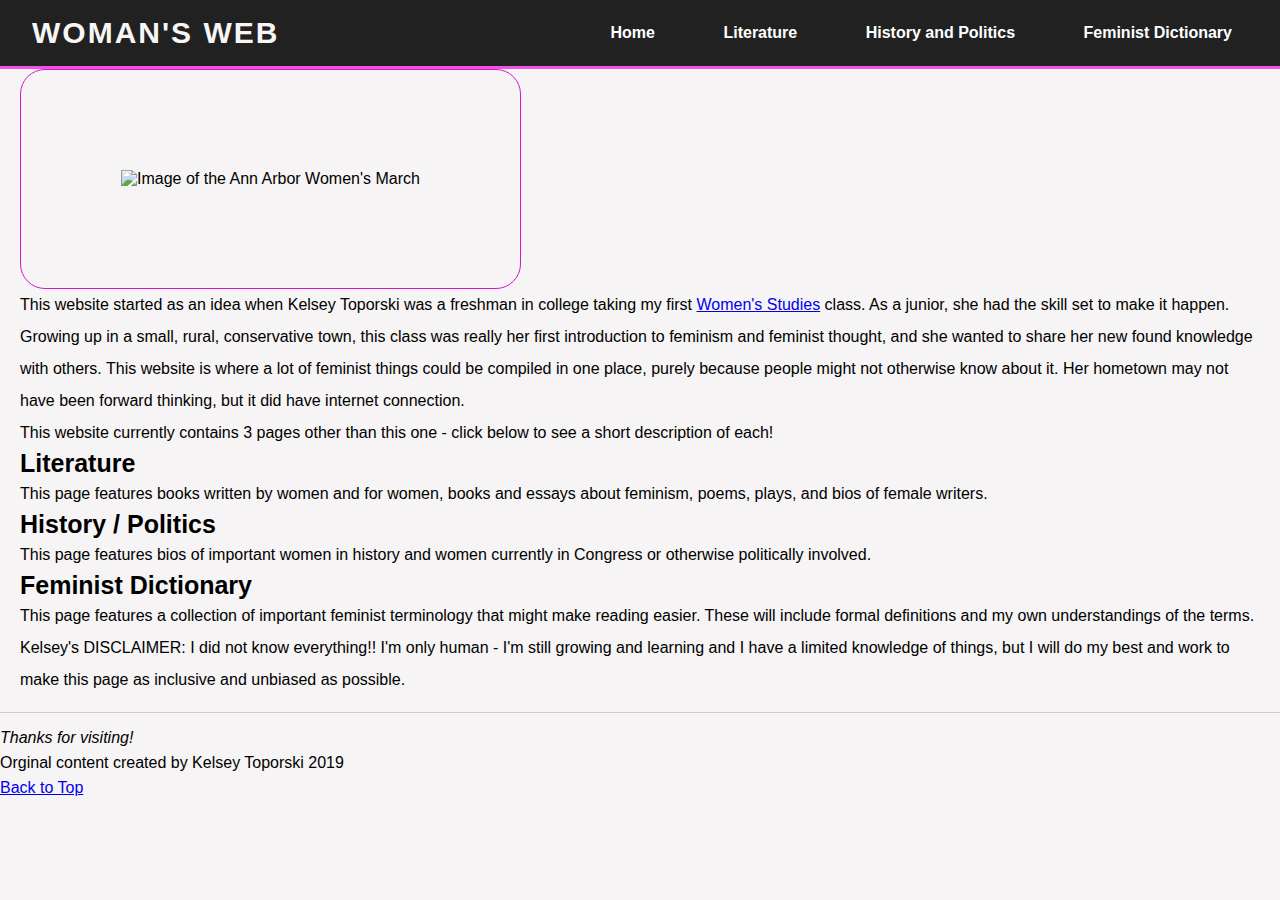
==== index.html @ ebb76e38 "Add files via upload" ====
<!DOCTYPE html>
<html lang="en">
<head>
  <meta charset="UTF-8">
  <meta name="viewport" content="width=device-width, initial-scale=1.0">
  <link rel="stylesheet" href="css/reset.css">
  <link rel="stylesheet" href="css/style.css">
  <link rel="icon" href="images/favicon2.png">
  
  <title>Women's Web</title> 
  <!-- connect to a Google font -->  
  <!-- connect to a Font Aweseom font -->
  
</head>

<body>

  <header>
      <nav>
        <div class="container">
         <h1> Woman's Web </h1>
         <div class="menu">
           <ul>
             <li><a href="index.html" class="is-active">Home</a></li>
             <li><a href="literature.html">Literature</a></li>
             <li><a href="history.html">History and Politics</a></li>
             <li><a href="femdict.html">Feminist Dictionary</a></li>
           </ul>
          </div>

           <button class="hamburger">
             <span></span>
             <span></span>
             <span></span>
           </button>
        </div>
      </nav>
      
  </header>

  <main>
    <img id="index_img" src="images/women_march_pano.jpg" width= "2500" alt="Image of the Ann Arbor Women's March"> 
    
    <div class="introduction">
      <p>
        This website started as an idea when Kelsey Toporski was a freshman in college taking my first <a href="https://lsa.umich.edu/women"> Women's Studies</a> class. As a junior, she had the skill set to make it happen. Growing up in a small, rural, conservative town, this class was really her first introduction to feminism and feminist thought, and she wanted to share her new found knowledge with others. This website is where a lot of feminist things could be compiled in one place, purely because people might not otherwise know about it. Her hometown may not have been forward thinking, but it did have internet connection.
      </p>
      <p>
        This website currently contains 3 pages other than this one - click below to see a short description of each!
      </p>
    </div>

      <h2 id=literature_head>Literature</h2>
      <div class="literature_div">
        <p>
          This page features books written by women and for women, books and essays about feminism, poems, plays, and bios of female writers.
        </p>
      </div>
      <h2 id=history_pol_head>History / Politics</h2>
      <div class="history_pol_div">
        <p>
          This page features bios of important women in history and women currently in Congress or otherwise politically involved.
        </p>
      </div>
      <h2 id="dictionary_div">Feminist Dictionary</h2>
      <div class="dictionary_div">
        <p>
          This page features a collection of important feminist terminology that might make reading easier. These will include formal definitions and my own understandings of the terms.
        </p>
      </div>

    <div id="disclaimer_">
      <p>
        <span>Kelsey's DISCLAIMER:</span> I did not know everything!! I'm only human - I'm still growing and learning and I have a limited knowledge of things, but I will do my best and work to make this page as inclusive and unbiased as possible.
      </p>
    </div>
  </main>

  <footer>
    <p class="thanks">
      <hr>
      <i> Thanks for visiting!</i>
    </p>
    <p>Orginal content created by Kelsey Toporski 2019</p>
    <a href="#main">Back to Top</a>
  </footer>
  <script src="main.js/main.js"></script>
</body>
</html>
---- css/style.css ----
:root {
  --light:#e7e0e0 ;
  --dark: #212121;
  --primary:#d815cb;

}
*{
  margin: 0;
  padding: 0; 
  box-sizing: border-box; 
  font-family: Verdana, Geneva, Tahoma, sans-serif;
}
.container{
  max-width: 1280px; 
  top: 0;
  width: 100%;
  margin: 0 auto;
  display:flex;
  align-items: center;
  justify-content: space-between;
}
nav { 
  
  top: 0;
  right: 0;
  left: 0;
  z-index: 95;
  background-color: var(--dark);
  padding: 16px  32px;
  border-bottom: 3px solid #f052e6;
}
li{
  display:inline;
}
.hamburger{
  display: block;
  position: relative;
  z-index: 1;
  
  user-select: none;

  appearance: none;
  border: none;
  outline: none;
  background: none;
  cursor: pointer;
}
.hamburger span{
  display:block ;
  width: 33px;
  height: 4px;
  margin-bottom: 5px;
  position: relative;

  background-color: var(--light);
  border-radius: 6px;
  z-index: 1;

  transform-origin: 0 0;

  transition: 0.4s;
}
.hamburger:hover span:nth-child(2) {
  transform: translateX(10px);
  background-color: var(--primary);

}
.hamburger.is-active span:nth-child(1){
  transform: translate(0px, -2px) rotate(45deg);
}
.hamburger.is-active span:nth-child(2){
  opacity: 0;
  transform: translateX(15px);
}
.hamburger.is-active span:nth-child(3){
  transform: translate(-3px, 3px) rotate(-45deg);
}
.hamburger.is-active:hover span{
  background-color: var(--primary);
}
.menu{
  display: none;
  flex: 1 1 0%;
  justify-content:flex-end ;
  margin: 0 -16px;

}
.menu a {
  color:#fff;
  margin: 0 16px;
  font-weight: 600;
  text-decoration: none;
  transition: 0.4s;
  padding: 8px 16px;
  border-radius: 99px;

}
.menu a.hamburger.is-active, .menu a:hover{
  background-color: var(--primary);

}
@media (min-width: 760px){
  .hamburger{
    display: none;
  }
  .menu{
    display:flex;
    
  }
}
main{
margin: 0  20px;
padding: 0;

}
body{
  margin: 0;
  background: #f6f4f4;
  font-family:sans-serif;
  font-weight: 300;
}

img{
  border: 50px solid var(--primary);
  border-radius: 25px;
  padding: auto;
  margin:auto;
  width: 75%;
}
/* index_img (home page) specific format */
#index_img {
  border: 1px solid var(--primary);
  border-radius:25 px;
  padding: 100px;
  width: 100%;
  margin: auto ;
}
img:nth-child(2n){
  border-style:outset;
}
div:nth-child(2n) img{
  border-style: inset;
  border-color: var(--primary);
  border-width: 5px;
}
img:hover{
  transition: 0.35s ;
  border:groove 11px var(--primary);
  
}

img:nth-child(2n) :hover{
  border:groove 20px
}
h1{
font-size: 30px;
color:rgb(247, 245, 245);
font-weight: 900;
letter-spacing: 2px;
text-transform: uppercase;

}
h2{
  font-size: 25px;
  color:black;
  font-weight: bold;
  
  

}
p{
line-height: 2;
}
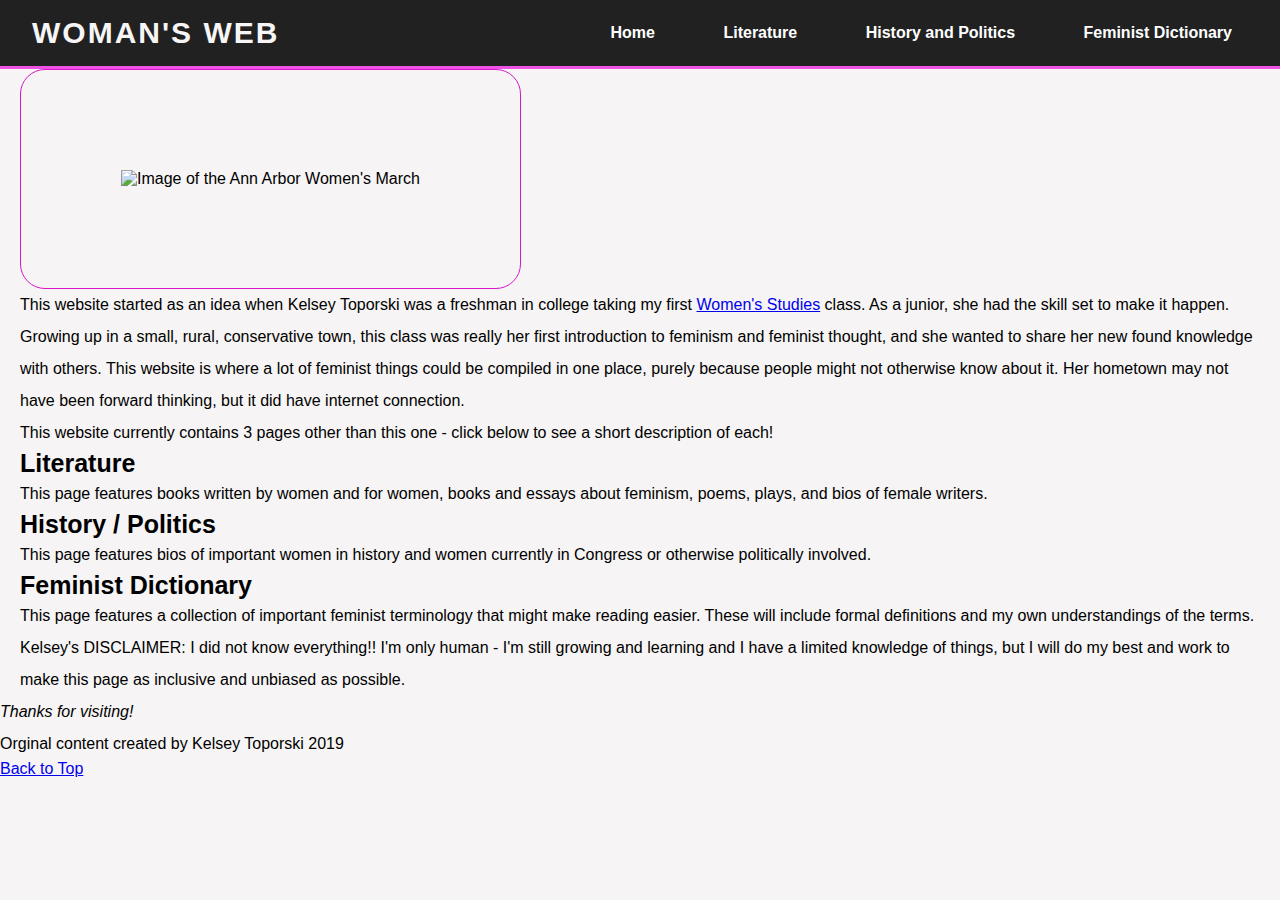
==== commit 4afa5475: "Add files via upload" ====
--- a/index.html
+++ b/index.html
@@ -77,10 +77,7 @@
   </main>
 
   <footer>
-    <p class="thanks">
-      <hr>
-      <i> Thanks for visiting!</i>
-    </p>
+    <p class="thanks"> <i> Thanks for visiting!</i></p>
     <p>Orginal content created by Kelsey Toporski 2019</p>
     <a href="#main">Back to Top</a>
   </footer>
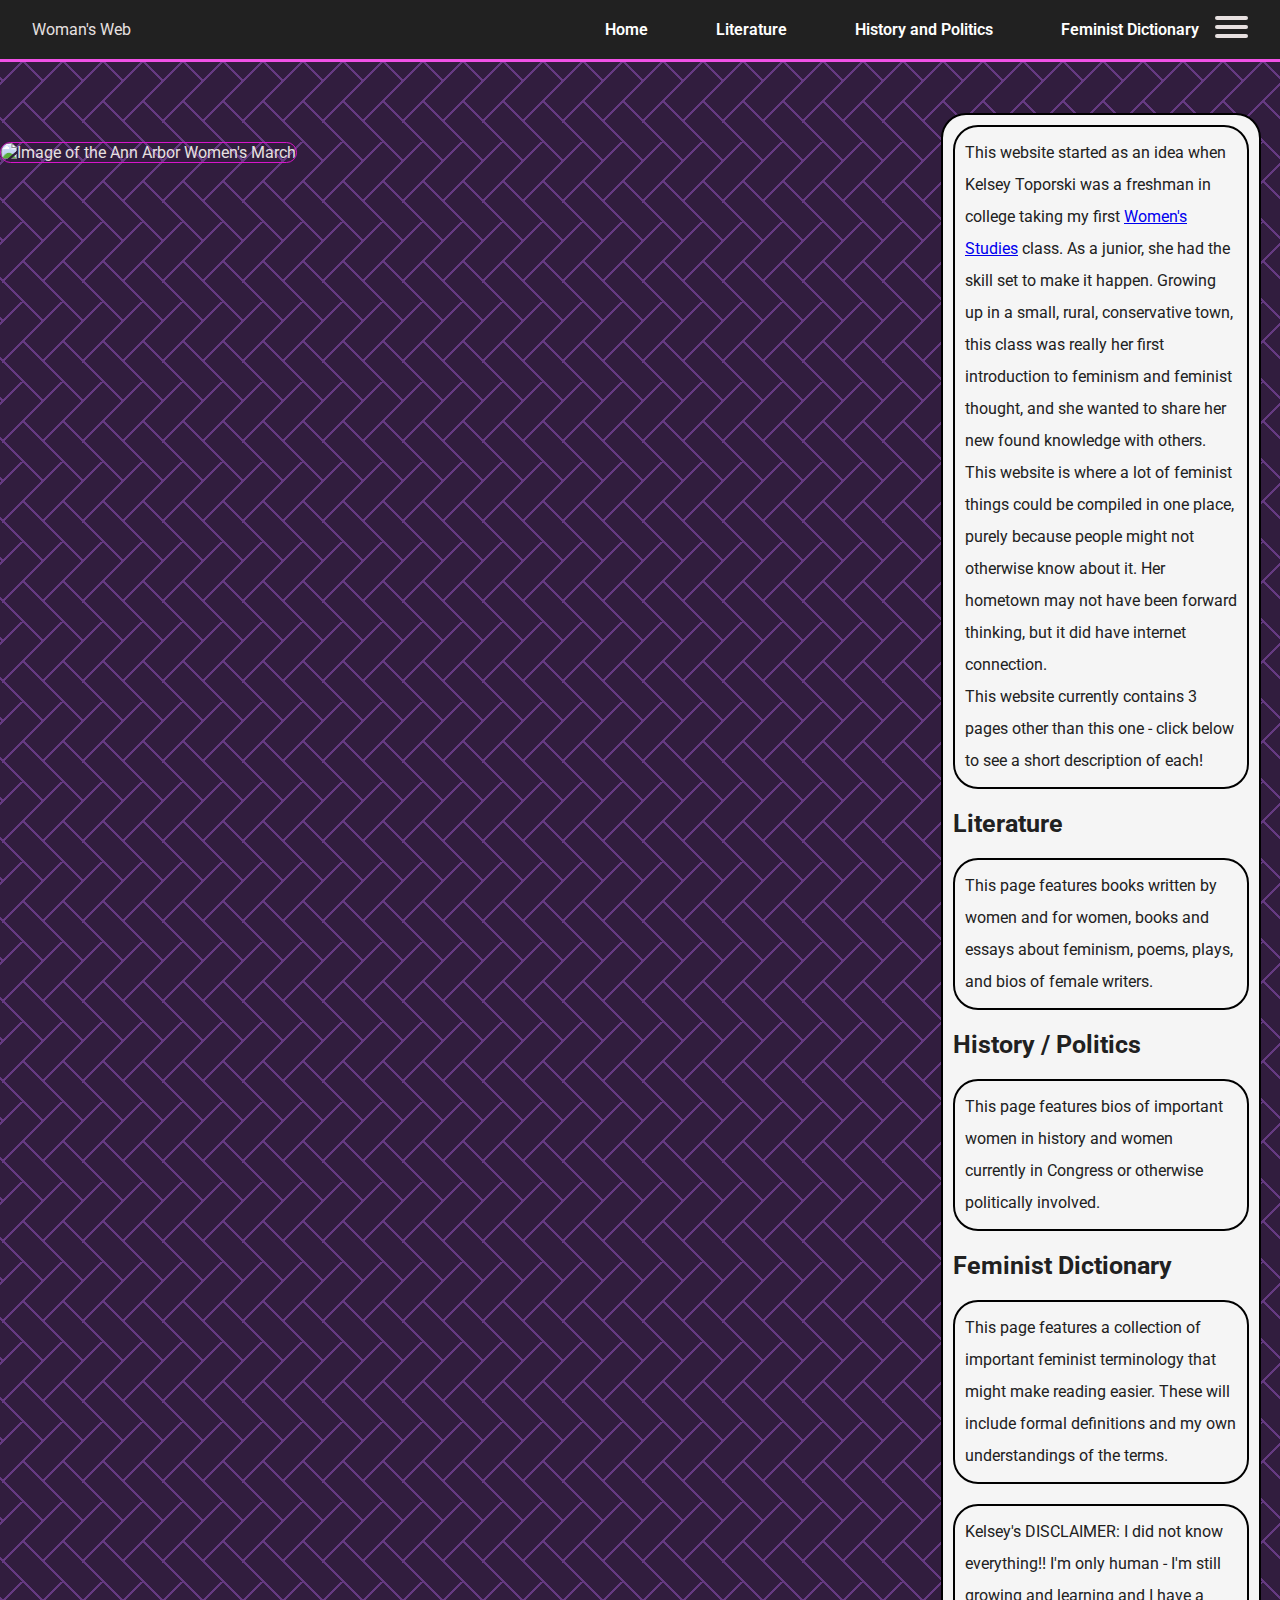
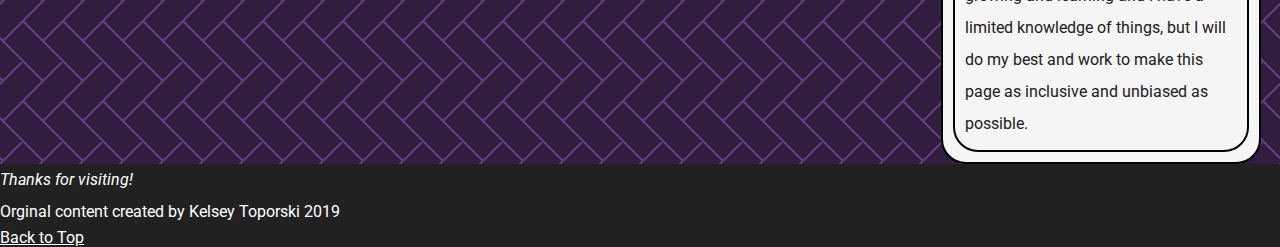
==== commit 6d9103f0: "Add files via upload" ====
--- a/index.html
+++ b/index.html
@@ -3,18 +3,21 @@
 <head>
   <meta charset="UTF-8">
   <meta name="viewport" content="width=device-width, initial-scale=1.0">
+  <link rel="stylesheet" href="https://fonts.googleapis.com/css?family=Roboto">
+  <link rel="icon" href="images/favicon2.png">
+
+
   <link rel="stylesheet" href="css/reset.css">
   <link rel="stylesheet" href="css/style.css">
-  <link rel="icon" href="images/favicon2.png">
   
   <title>Women's Web</title> 
-  <!-- connect to a Google font -->  
+
   <!-- connect to a Font Aweseom font -->
   
 </head>
 
 <body>
-
+  
   <header>
       <nav>
         <div class="container">
@@ -38,45 +41,47 @@
       
   </header>
 
-  <main>
+  <main >
     <img id="index_img" src="images/women_march_pano.jpg" width= "2500" alt="Image of the Ann Arbor Women's March"> 
-    
-    <div class="introduction">
-      <p>
-        This website started as an idea when Kelsey Toporski was a freshman in college taking my first <a href="https://lsa.umich.edu/women"> Women's Studies</a> class. As a junior, she had the skill set to make it happen. Growing up in a small, rural, conservative town, this class was really her first introduction to feminism and feminist thought, and she wanted to share her new found knowledge with others. This website is where a lot of feminist things could be compiled in one place, purely because people might not otherwise know about it. Her hometown may not have been forward thinking, but it did have internet connection.
-      </p>
-      <p>
-        This website currently contains 3 pages other than this one - click below to see a short description of each!
-      </p>
-    </div>
-
-      <h2 id=literature_head>Literature</h2>
-      <div class="literature_div">
+    <div class="grid" >
+      <div class="grid">
+      <div class="introduction">
         <p>
-          This page features books written by women and for women, books and essays about feminism, poems, plays, and bios of female writers.
+          This website started as an idea when Kelsey Toporski was a freshman in college taking my first <a href="https://lsa.umich.edu/women"> Women's Studies</a> class. As a junior, she had the skill set to make it happen. Growing up in a small, rural, conservative town, this class was really her first introduction to feminism and feminist thought, and she wanted to share her new found knowledge with others. This website is where a lot of feminist things could be compiled in one place, purely because people might not otherwise know about it. Her hometown may not have been forward thinking, but it did have internet connection.
         </p>
-      </div>
-      <h2 id=history_pol_head>History / Politics</h2>
-      <div class="history_pol_div">
         <p>
-          This page features bios of important women in history and women currently in Congress or otherwise politically involved.
-        </p>
-      </div>
-      <h2 id="dictionary_div">Feminist Dictionary</h2>
-      <div class="dictionary_div">
-        <p>
-          This page features a collection of important feminist terminology that might make reading easier. These will include formal definitions and my own understandings of the terms.
+          This website currently contains 3 pages other than this one - click below to see a short description of each!
         </p>
       </div>
 
-    <div id="disclaimer_">
-      <p>
-        <span>Kelsey's DISCLAIMER:</span> I did not know everything!! I'm only human - I'm still growing and learning and I have a limited knowledge of things, but I will do my best and work to make this page as inclusive and unbiased as possible.
-      </p>
+        <h2 id=literature_head>Literature</h2>
+        <div class="literature_div">
+          <p>
+            This page features books written by women and for women, books and essays about feminism, poems, plays, and bios of female writers.
+          </p>
+        </div>
+        <h2 id=history_pol_head>History / Politics</h2>
+        <div class="history_pol_div">
+          <p>
+            This page features bios of important women in history and women currently in Congress or otherwise politically involved.
+          </p>
+        </div>
+        <h2 id="dictionary_div">Feminist Dictionary</h2>
+        <div class="dictionary_div">
+          <p>
+            This page features a collection of important feminist terminology that might make reading easier. These will include formal definitions and my own understandings of the terms.
+          </p>
+        </div>
+
+      <div id="disclaimer_">
+        <p>
+          <span>Kelsey's DISCLAIMER:</span> I did not know everything!! I'm only human - I'm still growing and learning and I have a limited knowledge of things, but I will do my best and work to make this page as inclusive and unbiased as possible.
+        </p>
+      </div>
     </div>
   </main>
 
-  <footer>
+  <footer class="footer">
     <p class="thanks"> <i> Thanks for visiting!</i></p>
     <p>Orginal content created by Kelsey Toporski 2019</p>
     <a href="#main">Back to Top</a>
--- a/css/style.css
+++ b/css/style.css
@@ -9,10 +9,10 @@
   margin: 0;
   padding: 0; 
   box-sizing: border-box; 
-  font-family: Verdana, Geneva, Tahoma, sans-serif;
+  font-family: Verdana,Roboto, Geneva, Tahoma, sans-serif;
 }
 .container{
-  max-width: 1280px; 
+  max-width: 1280px;
   top: 0;
   width: 100%;
   margin: 0 auto;
@@ -32,7 +32,9 @@
 }
 li{
   display:inline;
-}
+  color: var(--light);
+}
+nav
 .hamburger{
   display: block;
   position: relative;
@@ -110,15 +112,78 @@
   }
 }
 main{
-margin: 0  20px;
+margin: 0  0px;
 padding: 0;
 
-}
+background-image: url(../images/background_pic.gif);
+background-image: fixed;
+
+
+}
+a.skip{
+  background: white;
+  padding: 6px;
+  -webkit-transition: top 1s ease-out;
+  transition: left 1s ease-out;
+  z-index: 1;
+  position: absolute ;
+  top: -200px; 
+  left: -400px; 
+}
+a.skip:focus{
+  top: 20px;
+  left: 0px;
+}
+a.skip {
+      -webkit-transition: initial; 
+      transition: initial; 
+    }
 body{
   margin: 0;
   background: #f6f4f4;
   font-family:sans-serif;
   font-weight: 300;
+  color: var(--light);
+}
+
+.grid{
+    display: inline-grid;
+    width: 50%;
+    margin-top: 2vw;
+    margin-left: 25vw;
+    border-radius: 25px;
+    justify-content: space-between;
+   
+    grid-template-columns: 1fr ;
+    column-gap: 50px ;
+    row-gap: 20px;
+    
+}
+.grid h2 {
+  color:#212121;
+}
+.grid li{
+  color:#212121;
+}
+.grid p {
+  color:#212121;
+}
+.grid div{
+ 
+  border: solid 2px black;
+  color: #212121;
+  border-radius: 25px  ;
+  background-color: rgb(245,245,245) ;
+  padding: 10px 10px 10px 10px ;  
+
+}
+
+.grid img{
+  
+  width: 90%;
+  margin: auto ;
+  display: block;
+
 }
 
 img{
@@ -128,13 +193,13 @@
   margin:auto;
   width: 75%;
 }
-/* index_img (home page) specific format */
+
 #index_img {
   border: 1px solid var(--primary);
   border-radius:25 px;
-  padding: 100px;
+  padding: 0px;
   width: 100%;
-  margin: auto ;
+  margin-top: 5px  ;
 }
 img:nth-child(2n){
   border-style:outset;
@@ -149,9 +214,23 @@
   border:groove 11px var(--primary);
   
 }
-
 img:nth-child(2n) :hover{
   border:groove 20px
+}
+
+#definition{
+  font-size: 30px;
+}
+.footer{
+  
+  background-color: #212121;
+}
+.footer p {
+color: #fff;
+}
+.footer a{
+  color: #fff;
+}
 }
 h1{
 font-size: 30px;
@@ -163,12 +242,10 @@
 }
 h2{
   font-size: 25px;
-  color:black;
+  color:var(--light);
   font-weight: bold;
-  
-  
-
 }
 p{
-line-height: 2;
-}
+  color: var(--light);
+  line-height: 2;
+}
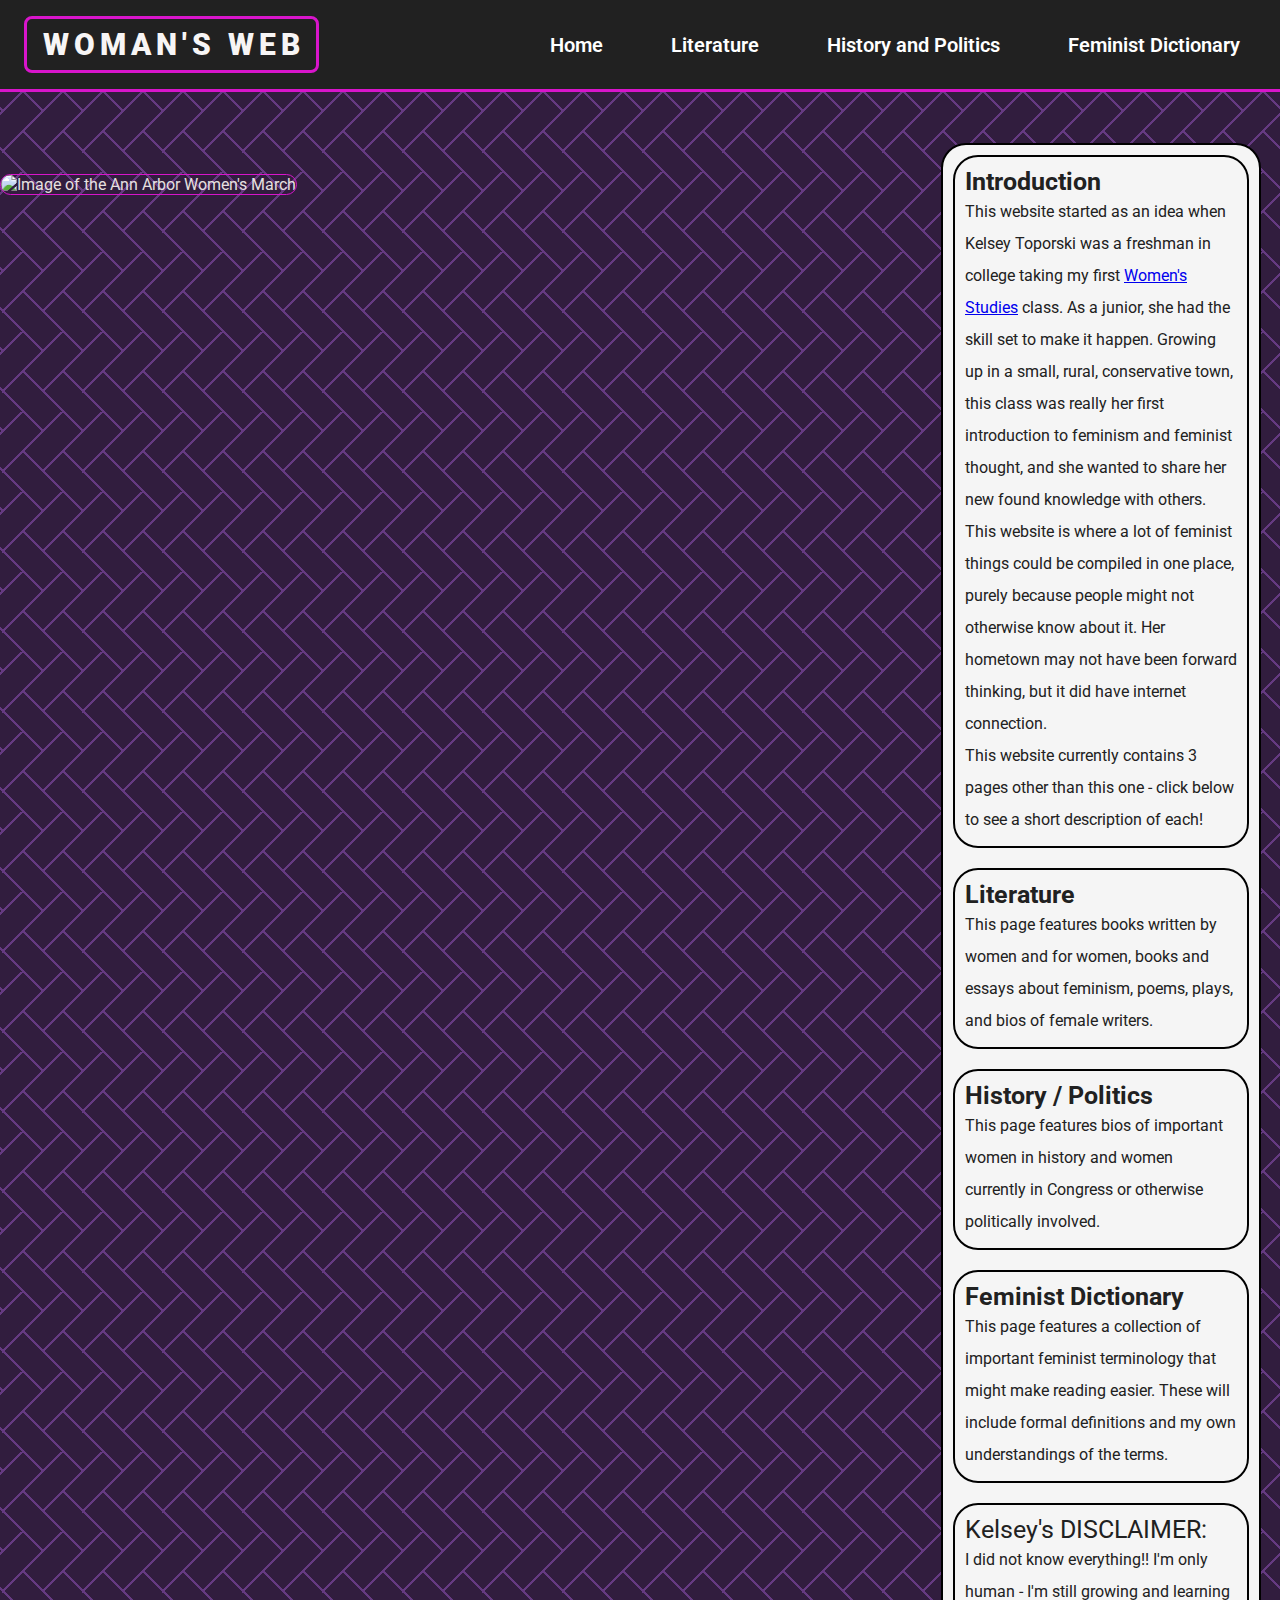
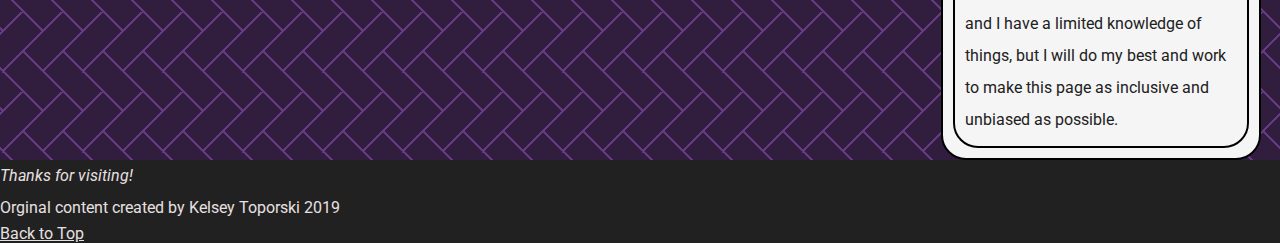
==== commit 7bb77c36: "Add files via upload" ====
--- a/index.html
+++ b/index.html
@@ -3,25 +3,24 @@
 <head>
   <meta charset="UTF-8">
   <meta name="viewport" content="width=device-width, initial-scale=1.0">
+
   <link rel="stylesheet" href="https://fonts.googleapis.com/css?family=Roboto">
+  <link href="https://fonts.googleapis.com/css2?family=Material+Icons" rel="stylesheet">  
   <link rel="icon" href="images/favicon2.png">
-
-
   <link rel="stylesheet" href="css/reset.css">
   <link rel="stylesheet" href="css/style.css">
-  
+
   <title>Women's Web</title> 
-
-  <!-- connect to a Font Aweseom font -->
-  
 </head>
 
 <body>
-  
+  <a class="skip" href="#main">Skip to Main Content</a>
+
   <header>
+
       <nav>
-        <div class="container">
          <h1> Woman's Web </h1>
+
          <div class="menu">
            <ul>
              <li><a href="index.html" class="is-active">Home</a></li>
@@ -31,21 +30,27 @@
            </ul>
           </div>
 
+
            <button class="hamburger">
-             <span></span>
-             <span></span>
-             <span></span>
+             <span class="material-icons">menu</span>
            </button>
-        </div>
       </nav>
       
+      <div class="mobile-menu">
+          <a href="index.html">Home</a>
+          <a href="literature.html">Literature</a>
+          <a href="history.html">History and Politics</a>
+          <a href="femdict.html">Feminist Dictionary</a>
+      </div>
   </header>
 
-  <main >
+  <main class="main" id = "main">
     <img id="index_img" src="images/women_march_pano.jpg" width= "2500" alt="Image of the Ann Arbor Women's March"> 
     <div class="grid" >
+
       <div class="grid">
       <div class="introduction">
+        <h2>Introduction</h2>
         <p>
           This website started as an idea when Kelsey Toporski was a freshman in college taking my first <a href="https://lsa.umich.edu/women"> Women's Studies</a> class. As a junior, she had the skill set to make it happen. Growing up in a small, rural, conservative town, this class was really her first introduction to feminism and feminist thought, and she wanted to share her new found knowledge with others. This website is where a lot of feminist things could be compiled in one place, purely because people might not otherwise know about it. Her hometown may not have been forward thinking, but it did have internet connection.
         </p>
@@ -54,37 +59,44 @@
         </p>
       </div>
 
-        <h2 id=literature_head>Literature</h2>
+
         <div class="literature_div">
+          <h2 id=literature_head>Literature</h2>
           <p>
             This page features books written by women and for women, books and essays about feminism, poems, plays, and bios of female writers.
           </p>
         </div>
-        <h2 id=history_pol_head>History / Politics</h2>
+
         <div class="history_pol_div">
+          <h2 id=history_pol_head>History / Politics</h2>
           <p>
             This page features bios of important women in history and women currently in Congress or otherwise politically involved.
           </p>
         </div>
-        <h2 id="dictionary_div">Feminist Dictionary</h2>
+
         <div class="dictionary_div">
+          <h2 id="dictionary_div">Feminist Dictionary</h2>
           <p>
             This page features a collection of important feminist terminology that might make reading easier. These will include formal definitions and my own understandings of the terms.
           </p>
         </div>
 
       <div id="disclaimer_">
+        <h2><span>Kelsey's DISCLAIMER:</span></h2>
         <p>
-          <span>Kelsey's DISCLAIMER:</span> I did not know everything!! I'm only human - I'm still growing and learning and I have a limited knowledge of things, but I will do my best and work to make this page as inclusive and unbiased as possible.
+           I did not know everything!! I'm only human - I'm still growing and learning and I have a limited knowledge of things, but I will do my best and work to make this page as inclusive and unbiased as possible.
         </p>
       </div>
+
     </div>
   </main>
+  <footer class="footer">
+    <p class="thanks">
+       <i class="far fa-grin"> Thanks for visiting!</i>
+    </p>
+    <p>Orginal content created by Kelsey Toporski 2019</p>
+    <a href="#top" class="tops">Back to Top</a>
 
-  <footer class="footer">
-    <p class="thanks"> <i> Thanks for visiting!</i></p>
-    <p>Orginal content created by Kelsey Toporski 2019</p>
-    <a href="#main">Back to Top</a>
   </footer>
   <script src="main.js/main.js"></script>
 </body>
--- a/css/style.css
+++ b/css/style.css
@@ -7,88 +7,55 @@
 }
 *{
   margin: 0;
-  padding: 0; 
-  box-sizing: border-box; 
-  font-family: Verdana,Roboto, Geneva, Tahoma, sans-serif;
-}
-.container{
-  max-width: 1280px;
-  top: 0;
-  width: 100%;
-  margin: 0 auto;
-  display:flex;
+  padding: 0;
+  box-sizing: border-box;
+  font-family: Roboto, Verdana, Geneva, Tahoma, sans-serif;
+}
+body{
+  margin: 0;
+  background: #f6f4f4;
+  font-family:sans-serif;
+  font-weight: 300;
+  color: var(--light);
+}
+nav {
+  position: relative; /*           */
+  z-index: 99;
+  display: flex;
+  justify-content: space-between;
   align-items: center;
-  justify-content: space-between;
-}
-nav { 
-  
-  top: 0;
-  right: 0;
-  left: 0;
-  z-index: 95;
   background-color: var(--dark);
-  padding: 16px  32px;
-  border-bottom: 3px solid #f052e6;
-}
-li{
-  display:inline;
-  color: var(--light);
-}
-nav
-.hamburger{
-  display: block;
-  position: relative;
-  z-index: 1;
-  
-  user-select: none;
-
-  appearance: none;
-  border: none;
-  outline: none;
-  background: none;
-  cursor: pointer;
-}
-.hamburger span{
-  display:block ;
-  width: 33px;
-  height: 4px;
-  margin-bottom: 5px;
-  position: relative;
-
-  background-color: var(--light);
-  border-radius: 6px;
-  z-index: 1;
-
-  transform-origin: 0 0;
-
-  transition: 0.4s;
-}
-.hamburger:hover span:nth-child(2) {
-  transform: translateX(10px);
-  background-color: var(--primary);
-
-}
-.hamburger.is-active span:nth-child(1){
-  transform: translate(0px, -2px) rotate(45deg);
-}
-.hamburger.is-active span:nth-child(2){
-  opacity: 0;
-  transform: translateX(15px);
-}
-.hamburger.is-active span:nth-child(3){
-  transform: translate(-3px, 3px) rotate(-45deg);
-}
-.hamburger.is-active:hover span{
-  background-color: var(--primary);
+  color: var(--light);
+  padding: 1rem 1.5rem;
+  border-bottom: 3px solid var(--primary);
+}
+nav h1{
+  letter-spacing: 5px ;
+  padding: 0.5rem 1rem ;
+  padding-right: calc(1rem - 5px);
+  border: 3px solid var(--primary);
+  border-radius: 8px;
+  transition: 0.3s;
+}
+nav h1:hover{
+color: var(--primary);
 }
 .menu{
+  /* display: none;
+  align-items: center;
+  margin: 0 -1rem; */
   display: none;
   flex: 1 1 0%;
   justify-content:flex-end ;
   margin: 0 -16px;
-
 }
 .menu a {
+  /* margin: 0 1rem;
+  color: var(--light);
+  text-decoration: none;
+  transition: 0.3s; */
+   font-size:1.25rem ; 
+
   color:#fff;
   margin: 0 16px;
   font-weight: 600;
@@ -96,20 +63,73 @@
   transition: 0.4s;
   padding: 8px 16px;
   border-radius: 99px;
-
-}
+}
+/* .menu a:hover {
+  color: var(--primary);
+} */
 .menu a.hamburger.is-active, .menu a:hover{
   background-color: var(--primary);
-
-}
-@media (min-width: 760px){
-  .hamburger{
-    display: none;
-  }
-  .menu{
-    display:flex;
-    
-  }
+}
+.hamburger{
+  appearance: none;
+  outline:none;
+  border: none;
+  background: none;
+  cursor: pointer;
+
+  display: block;
+  width: 2rem;
+  height: 2rem;
+}
+.hamburger span{
+  color:var(--light);
+  font-size: 2rem;
+}
+.mobile-menu{
+  position:fixed;
+  top: 0;
+  left: 0;
+  width: 100%;
+  height: 100%;
+  z-index: 98;
+
+  padding-top: 6rem;
+  opacity: 0;
+  transform: translateY(-100%);
+  background-color: var(--dark);
+  color:var(--light);
+  transition: 0.3s;
+}
+.mobile-menu.is-open{
+  opacity: 1;
+  transform:translateY(0);
+}
+.mobile-menu a{
+display: block;
+padding: 1rem ;
+color: var(--light);
+text-align: center;
+text-decoration: none;
+font-size: 1.4rem;
+transition: 0.3s;
+}
+.mobile-menu a:hover{
+  color: var(--primary);
+  background-color: var(--light);
+}
+@media(min-width: 768px){
+ .mobile-menu, .hamburger{
+    display:none;
+ }
+ .menu{
+    display: flex;
+ }
+}
+
+
+li{
+  display:inline;
+  color: var(--light);
 }
 main{
 margin: 0  0px;
@@ -117,9 +137,10 @@
 
 background-image: url(../images/background_pic.gif);
 background-image: fixed;
-
-
-}
+}
+
+
+
 a.skip{
   background: white;
   padding: 6px;
@@ -138,13 +159,7 @@
       -webkit-transition: initial; 
       transition: initial; 
     }
-body{
-  margin: 0;
-  background: #f6f4f4;
-  font-family:sans-serif;
-  font-weight: 300;
-  color: var(--light);
-}
+
 
 .grid{
     display: inline-grid;
@@ -156,8 +171,7 @@
    
     grid-template-columns: 1fr ;
     column-gap: 50px ;
-    row-gap: 20px;
-    
+    row-gap: 20px; 
 }
 .grid h2 {
   color:#212121;
@@ -175,16 +189,14 @@
   border-radius: 25px  ;
   background-color: rgb(245,245,245) ;
   padding: 10px 10px 10px 10px ;  
-
-}
-
+}
 .grid img{
   
   width: 90%;
   margin: auto ;
   display: block;
-
-}
+}
+
 
 img{
   border: 50px solid var(--primary);
@@ -193,7 +205,6 @@
   margin:auto;
   width: 75%;
 }
-
 #index_img {
   border: 1px solid var(--primary);
   border-radius:25 px;
@@ -212,7 +223,6 @@
 img:hover{
   transition: 0.35s ;
   border:groove 11px var(--primary);
-  
 }
 img:nth-child(2n) :hover{
   border:groove 20px
@@ -221,17 +231,21 @@
 #definition{
   font-size: 30px;
 }
+
+/* #disclaimer{
+  color: var(--light)
+} */
 .footer{
   
-  background-color: #212121;
+  background-color: var(--dark);
 }
 .footer p {
-color: #fff;
+color: var(--light);
 }
 .footer a{
-  color: #fff;
-}
-}
+  color: var(--light);
+}
+
 h1{
 font-size: 30px;
 color:rgb(247, 245, 245);
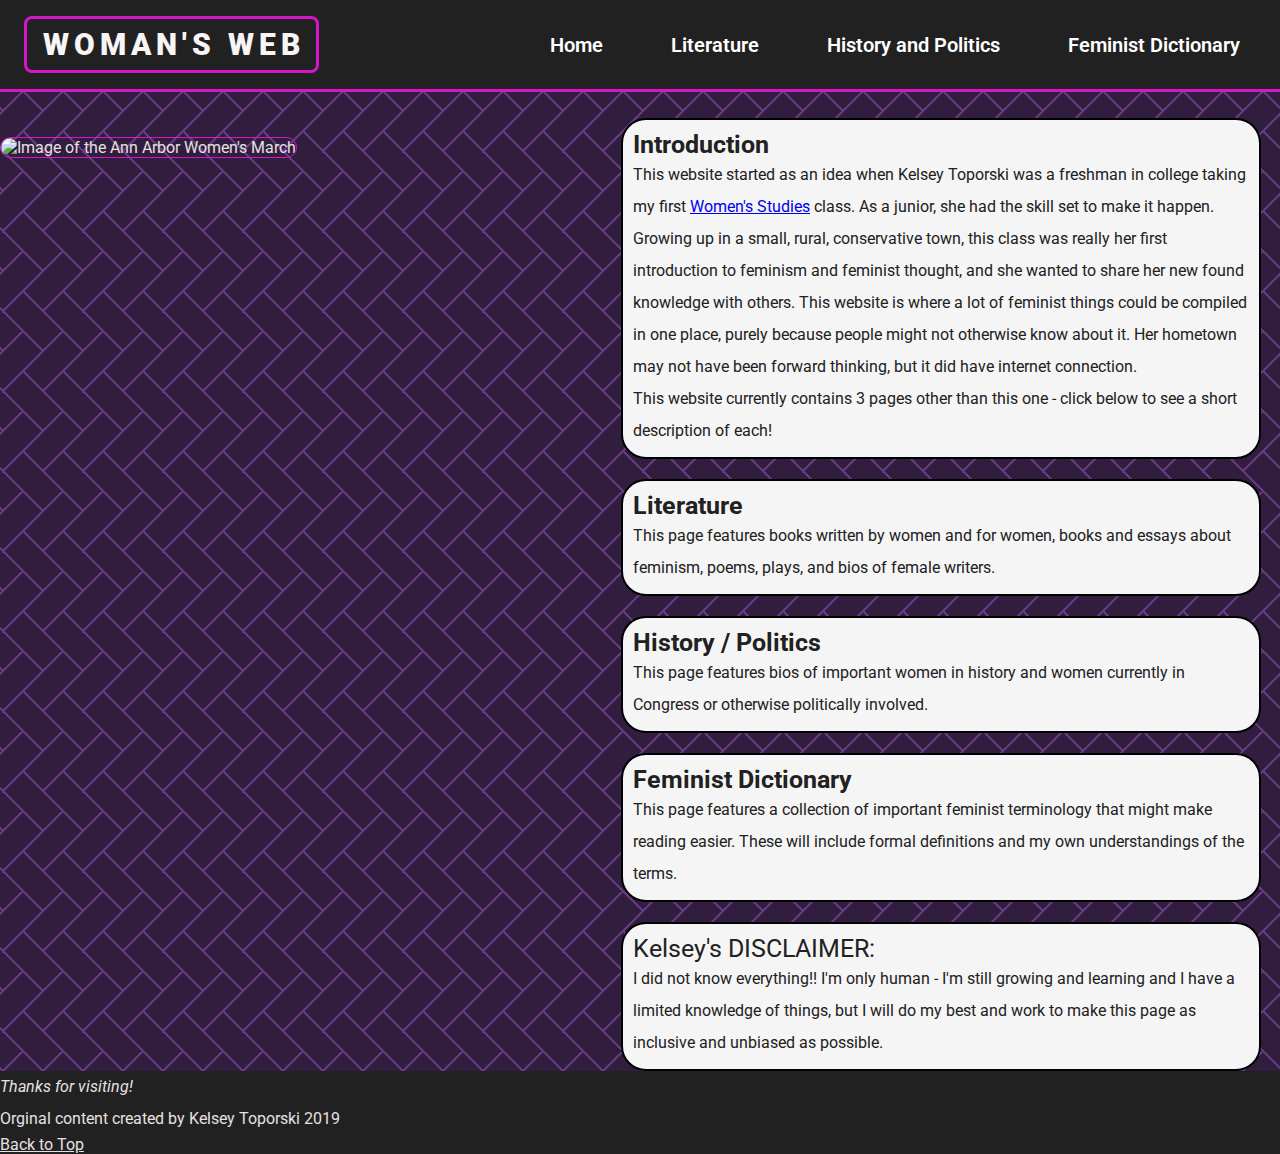
==== commit 6fe884e8: "Add files via upload" ====
--- a/index.html
+++ b/index.html
@@ -46,7 +46,7 @@
 
   <main class="main" id = "main">
     <img id="index_img" src="images/women_march_pano.jpg" width= "2500" alt="Image of the Ann Arbor Women's March"> 
-    <div class="grid" >
+    <!-- <div class="grid" > -->
 
       <div class="grid">
       <div class="introduction">
@@ -88,7 +88,7 @@
         </p>
       </div>
 
-    </div>
+    <!-- </div> -->
   </main>
   <footer class="footer">
     <p class="thanks">
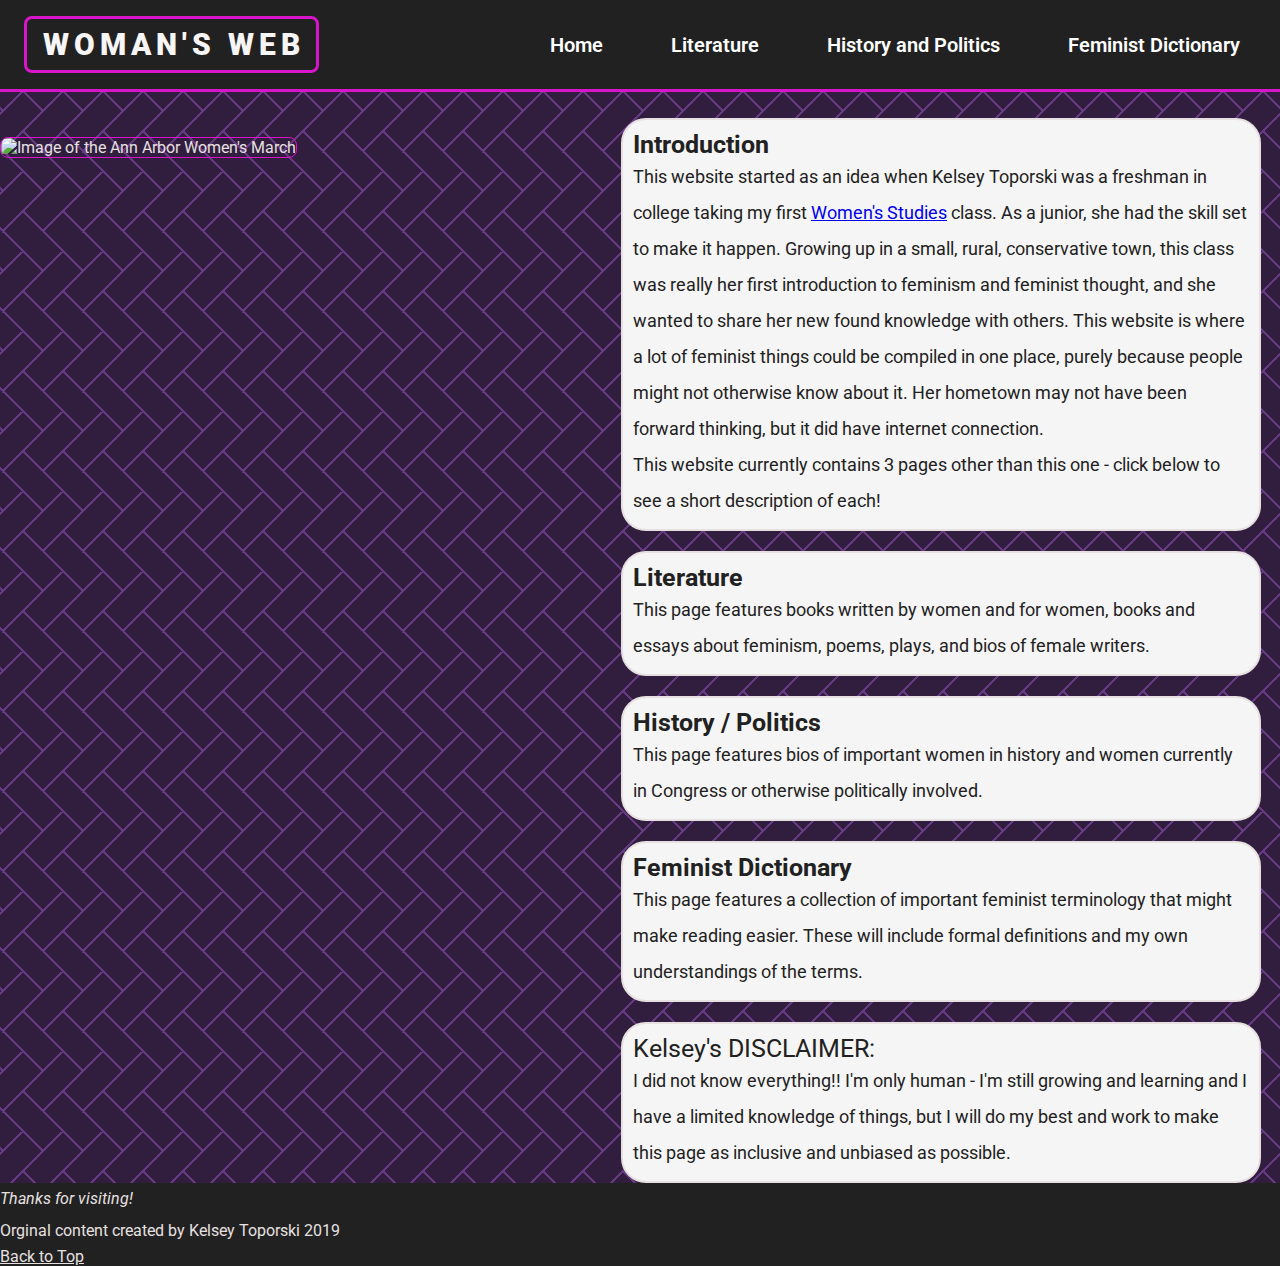
==== commit fdc4a5aa: "Add files via upload" ====
--- a/index.html
+++ b/index.html
@@ -9,6 +9,7 @@
   <link rel="icon" href="images/favicon2.png">
   <link rel="stylesheet" href="css/reset.css">
   <link rel="stylesheet" href="css/style.css">
+  
 
   <title>Women's Web</title> 
 </head>
@@ -19,7 +20,12 @@
   <header>
 
       <nav>
-         <h1> Woman's Web </h1>
+         <!-- <h1 class="box"> Woman's Web </h1> -->
+         <div class="wrapper">
+          <div class="box"> 
+            <h1> Woman's Web </h1>
+          </div>
+        </div> 
 
          <div class="menu">
            <ul>
--- a/css/style.css
+++ b/css/style.css
@@ -14,7 +14,7 @@
 body{
   margin: 0;
   background: #f6f4f4;
-  font-family:sans-serif;
+  font-family:Roboto,sans-serif;
   font-weight: 300;
   color: var(--light);
 }
@@ -126,7 +126,17 @@
  }
 }
 
-
+ li i{
+  display: grid;
+  grid-template-columns: auto auto  ;
+  justify-content: center;
+  justify-items: center;
+
+  margin-right: 10px;
+  margin-left: 0px;
+  
+  
+}
 li{
   display:inline;
   color: var(--light);
@@ -174,21 +184,30 @@
     row-gap: 20px; 
 }
 .grid h2 {
-  color:#212121;
+  color: var(--dark);
 }
 .grid li{
-  color:#212121;
+  color:var(--dark);
+  font-family: Roboto, Verdana, Geneva, Tahoma, sans-serif;
+  font-size: large;
+
 }
 .grid p {
-  color:#212121;
+  color: var(--dark);
+  line-height: 2;
+  font-family: Roboto, Verdana, Geneva, Tahoma, sans-serif;
+  font-size: large;
 }
 .grid div{
- 
-  border: solid 2px black;
-  color: #212121;
+  border: solid 2px var(--light);
+  color: var(--dark);
   border-radius: 25px  ;
   background-color: rgb(245,245,245) ;
   padding: 10px 10px 10px 10px ;  
+
+  font-family: Roboto, Verdana, Geneva, Tahoma, sans-serif;
+  font-size: x-large;
+  font-weight: bolder;
 }
 .grid img{
   
@@ -199,8 +218,8 @@
 
 
 img{
-  border: 50px solid var(--primary);
-  border-radius: 25px;
+  border: 5px solid var(--primary);
+  border-radius: 8px;
   padding: auto;
   margin:auto;
   width: 75%;
@@ -228,6 +247,10 @@
   border:groove 20px
 }
 
+#about{
+  font-weight: bolder;
+  font-size: x-large ;
+}
 #definition{
   font-size: 30px;
 }
@@ -263,3 +286,4 @@
   color: var(--light);
   line-height: 2;
 }
+/*-----------------------------------------------------------------------*/
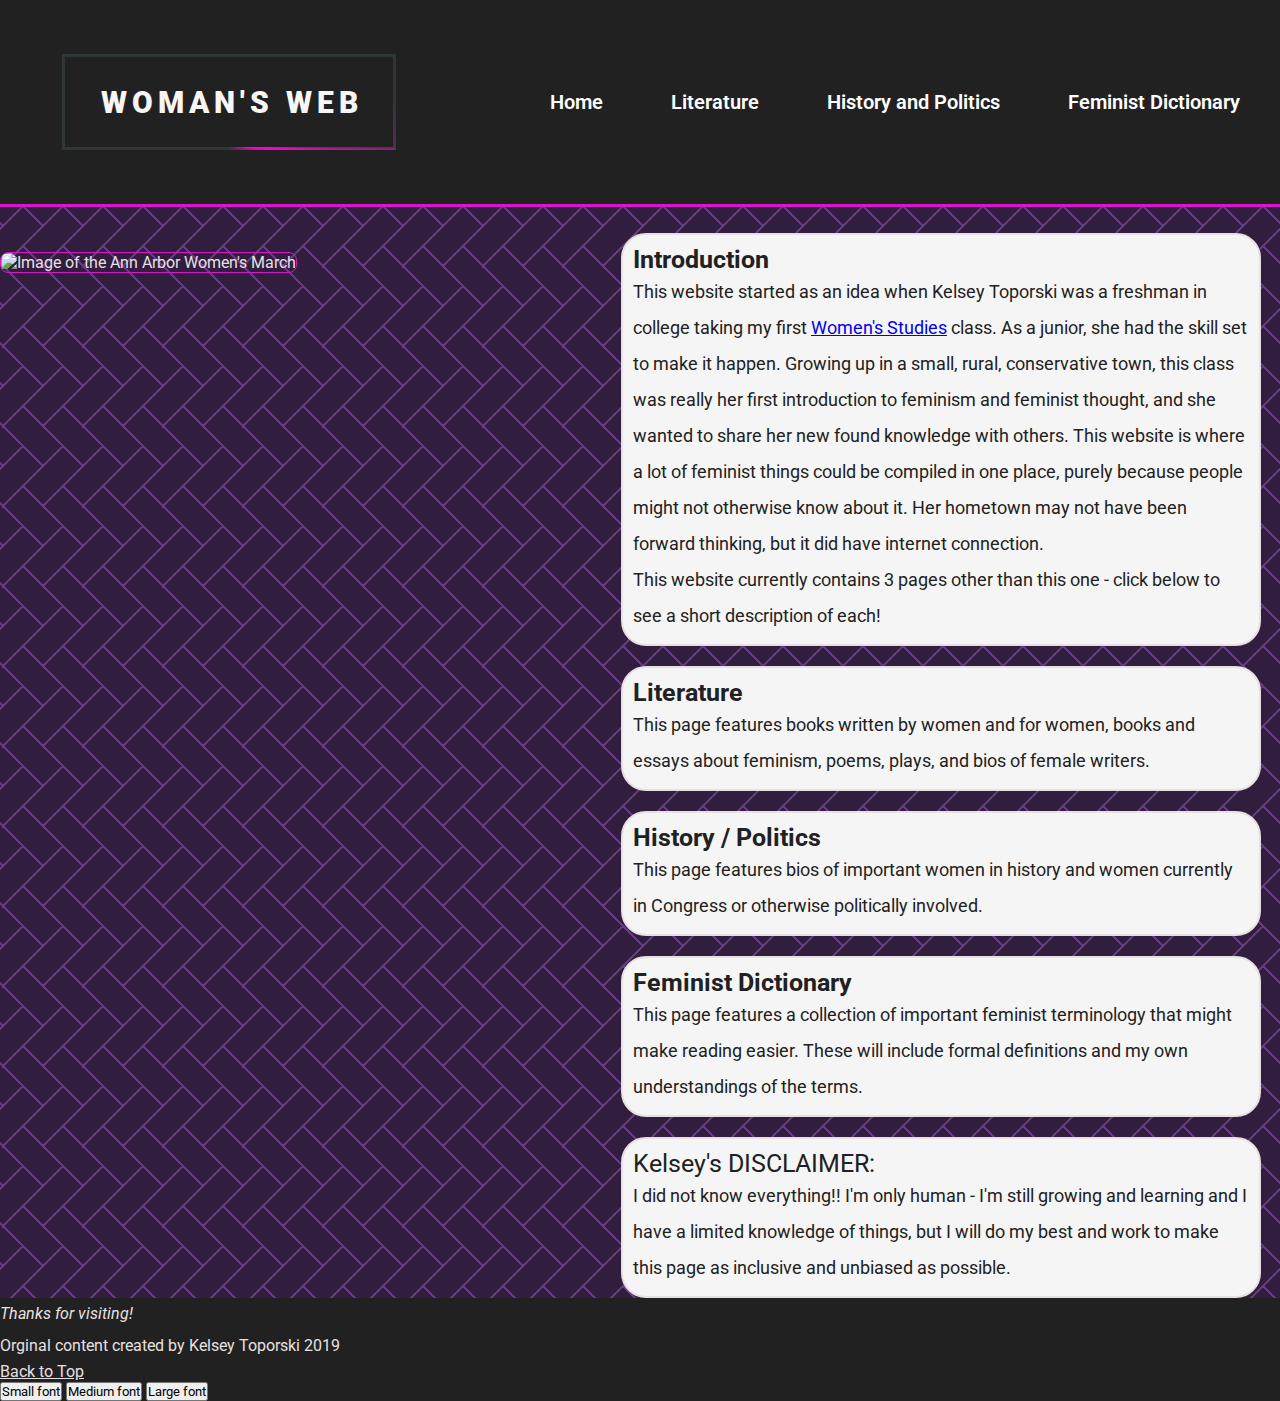
==== commit b6b54f5c: "Add files via upload" ====
--- a/index.html
+++ b/index.html
@@ -18,7 +18,6 @@
   <a class="skip" href="#main">Skip to Main Content</a>
 
   <header>
-
       <nav>
          <!-- <h1 class="box"> Woman's Web </h1> -->
          <div class="wrapper">
@@ -103,6 +102,12 @@
     <p>Orginal content created by Kelsey Toporski 2019</p>
     <a href="#top" class="tops">Back to Top</a>
 
+    <section class="font_button">
+      <button id="small" onclick = "small()">Small font</button>
+      <button id= "medium" onclick = "medium()">Medium font</button>
+      <button id="large" onclick = "large()">Large font</button>
+    </section>
+
   </footer>
   <script src="main.js/main.js"></script>
 </body>
--- a/css/style.css
+++ b/css/style.css
@@ -3,6 +3,12 @@
   --light:#e7e0e0 ;
   --dark: #212121;
   --primary:#d815cb;
+  --speed: 2500ms;
+  --angle: 90deg;
+  --gradX: 100%;
+  --gradY: 50%;
+  --c1: rgb(255, 0, 204);
+  --c2: rgba(168, 239, 255, 0.1);
 
 }
 *{
@@ -33,7 +39,7 @@
   letter-spacing: 5px ;
   padding: 0.5rem 1rem ;
   padding-right: calc(1rem - 5px);
-  border: 3px solid var(--primary);
+  /* border: 3px solid var(--primary); */
   border-radius: 8px;
   transition: 0.3s;
 }
@@ -54,7 +60,7 @@
   color: var(--light);
   text-decoration: none;
   transition: 0.3s; */
-   font-size:1.25rem ; 
+   font-size:1.25rem ;
 
   color:#fff;
   margin: 0 16px;
@@ -117,7 +123,7 @@
   color: var(--primary);
   background-color: var(--light);
 }
-@media(min-width: 768px){
+@media(min-width: 768px){      /* mobile view      */
  .mobile-menu, .hamburger{
     display:none;
  }
@@ -126,6 +132,16 @@
  }
 }
 
+@media(min-width: 800px){   /* tablet view      */
+  .mobile-menu, .hamburger{
+     display:none;
+  }
+  .menu{
+     display: flex;
+  }
+ }
+
+
  li i{
   display: grid;
   grid-template-columns: auto auto  ;
@@ -134,8 +150,8 @@
 
   margin-right: 10px;
   margin-left: 0px;
-  
-  
+
+
 }
 li{
   display:inline;
@@ -148,8 +164,6 @@
 background-image: url(../images/background_pic.gif);
 background-image: fixed;
 }
-
-
 
 a.skip{
   background: white;
@@ -158,16 +172,16 @@
   transition: left 1s ease-out;
   z-index: 1;
   position: absolute ;
-  top: -200px; 
-  left: -400px; 
+  top: -200px;
+  left: -400px;
 }
 a.skip:focus{
   top: 20px;
   left: 0px;
 }
 a.skip {
-      -webkit-transition: initial; 
-      transition: initial; 
+      -webkit-transition: initial;
+      transition: initial;
     }
 
 
@@ -178,10 +192,10 @@
     margin-left: 25vw;
     border-radius: 25px;
     justify-content: space-between;
-   
+
     grid-template-columns: 1fr ;
     column-gap: 50px ;
-    row-gap: 20px; 
+    row-gap: 20px;
 }
 .grid h2 {
   color: var(--dark);
@@ -203,14 +217,14 @@
   color: var(--dark);
   border-radius: 25px  ;
   background-color: rgb(245,245,245) ;
-  padding: 10px 10px 10px 10px ;  
+  padding: 10px 10px 10px 10px ;
 
   font-family: Roboto, Verdana, Geneva, Tahoma, sans-serif;
   font-size: x-large;
   font-weight: bolder;
 }
 .grid img{
-  
+
   width: 90%;
   margin: auto ;
   display: block;
@@ -232,7 +246,7 @@
   margin-top: 5px  ;
 }
 img:nth-child(2n){
-  border-style:outset;
+  border-style:inset;
 }
 div:nth-child(2n) img{
   border-style: inset;
@@ -241,10 +255,10 @@
 }
 img:hover{
   transition: 0.35s ;
-  border:groove 11px var(--primary);
+  border:outset 6px var(--primary);
 }
 img:nth-child(2n) :hover{
-  border:groove 20px
+  border:inset 20px
 }
 
 #about{
@@ -286,4 +300,78 @@
   color: var(--light);
   line-height: 2;
 }
+#name{
+  margin-top:5px ;
+  margin-bottom:8px ;
+  text-align: center;
+
+  font-weight: bolder;
+  font-size: 30px;
+}
+
+
 /*-----------------------------------------------------------------------*/
+* {
+  box-sizing: border-box;
+}
+
+@property --angle {
+  syntax: '<angle>';
+  initial-value: 90deg;
+  inherits: true;
+}
+
+@property --gradX {
+  syntax: '<percentage>';
+  initial-value: 50%;
+  inherits: true;
+}
+
+@property --gradY {
+  syntax: '<percentage>';
+  initial-value: 0%;
+  inherits: true;
+}
+.wrapper {
+  min-width: min(1rem, 0%);
+}
+
+.box {
+  font-size: 3vw;
+  margin: max(1rem, 3vw);
+  border: 0.20rem solid;
+  padding: 1.5vw;
+  border-image: conic-gradient(from var(--angle), var(--c2), var(--c1) 0.1turn, var(--c1) 0.15turn, var(--c2) 0.25turn) 30;
+  animation: borderRotate var(--speed) linear infinite forwards;
+}
+
+
+
+@keyframes borderRotate {
+  100% {
+    --angle: 420deg;
+  }
+}
+
+@keyframes borderRadial{
+  20% {
+    --gradX: 100%;
+    --gradY: 50%;
+  }
+  40% {
+    --gradX: 100%;
+    --gradY: 100%;
+  }
+  60% {
+    --gradX: 50%;
+    --gradY: 100%;
+  }
+  80% {
+    --gradX: 0%;
+    --gradY: 50%;
+  }
+  100% {
+    --gradX: 50%;
+    --gradY: 0%;
+  }
+}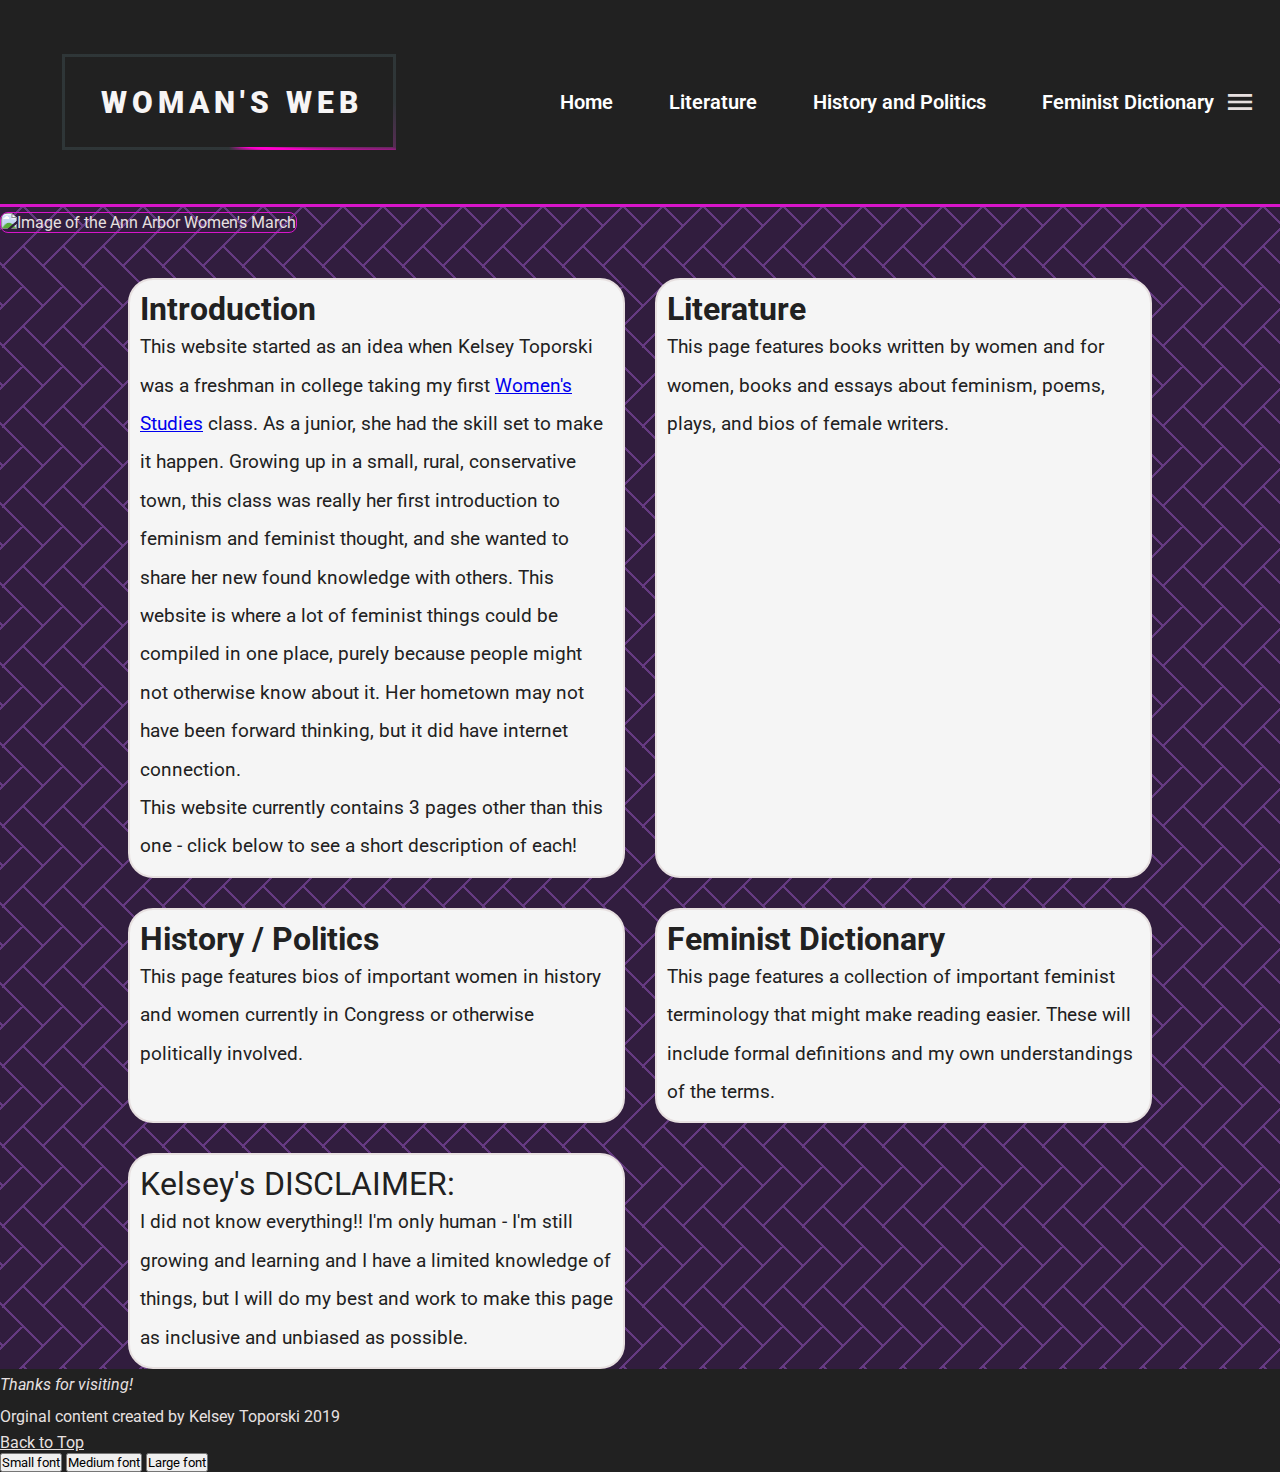
==== commit fa3226f0: "Add files via upload" ====
--- a/index.html
+++ b/index.html
@@ -57,7 +57,7 @@
       <div class="introduction">
         <h2>Introduction</h2>
         <p>
-          This website started as an idea when Kelsey Toporski was a freshman in college taking my first <a href="https://lsa.umich.edu/women"> Women's Studies</a> class. As a junior, she had the skill set to make it happen. Growing up in a small, rural, conservative town, this class was really her first introduction to feminism and feminist thought, and she wanted to share her new found knowledge with others. This website is where a lot of feminist things could be compiled in one place, purely because people might not otherwise know about it. Her hometown may not have been forward thinking, but it did have internet connection.
+          This website started as an idea when Kelsey Toporski was a freshman in college taking my first <a href="https://lsa.umich.edu/content/michigan-lsa/wgs/en.html"> Women's Studies</a> class. As a junior, she had the skill set to make it happen. Growing up in a small, rural, conservative town, this class was really her first introduction to feminism and feminist thought, and she wanted to share her new found knowledge with others. This website is where a lot of feminist things could be compiled in one place, purely because people might not otherwise know about it. Her hometown may not have been forward thinking, but it did have internet connection.
         </p>
         <p>
           This website currently contains 3 pages other than this one - click below to see a short description of each!
--- a/css/style.css
+++ b/css/style.css
@@ -25,7 +25,7 @@
   color: var(--light);
 }
 nav {
-  position: relative; /*           */
+  position: relative; /* originally relative */
   z-index: 99;
   display: flex;
   justify-content: space-between;
@@ -123,25 +123,6 @@
   color: var(--primary);
   background-color: var(--light);
 }
-@media(min-width: 768px){      /* mobile view      */
- .mobile-menu, .hamburger{
-    display:none;
- }
- .menu{
-    display: flex;
- }
-}
-
-@media(min-width: 800px){   /* tablet view      */
-  .mobile-menu, .hamburger{
-     display:none;
-  }
-  .menu{
-     display: flex;
-  }
- }
-
-
  li i{
   display: grid;
   grid-template-columns: auto auto  ;
@@ -150,8 +131,6 @@
 
   margin-right: 10px;
   margin-left: 0px;
-
-
 }
 li{
   display:inline;
@@ -172,12 +151,20 @@
   transition: left 1s ease-out;
   z-index: 1;
   position: absolute ;
-  top: -200px;
-  left: -400px;
+  left: -1000px;
 }
 a.skip:focus{
-  top: 20px;
-  left: 0px;
+  
+  position: fixed;
+  left: 50%;
+  transform: translateX(-50%);
+  bottom: 20px;
+  background-color: var(--primary);
+  color: white;
+  padding: 10px 20px;
+  border-radius: 5px;
+  z-index: 999;
+
 }
 a.skip {
       -webkit-transition: initial;
@@ -374,4 +361,40 @@
     --gradX: 50%;
     --gradY: 0%;
   }
+}
+
+@media(min-width: 760px) {
+  .grid {
+    grid-template-columns: repeat(2, 1fr);
+    column-gap: 30px;
+  }
+  .grid li {
+    font-size: medium;
+  }
+}
+
+@media (min-width: 800px) {
+  .menu {
+    display: flex;
+  }
+  
+  .menu a {
+    margin: 0 10px;
+  }
+
+  .grid {
+    width: 80%;
+    margin-top: 5vh;
+    margin-left: 10%;
+    grid-template-columns: repeat(2, 1fr);
+    row-gap: 30px;
+  }
+  
+  .grid h2 {
+    font-size: 2rem;
+  }
+  
+  .grid p {
+    font-size: 1.2rem;
+  }
 }